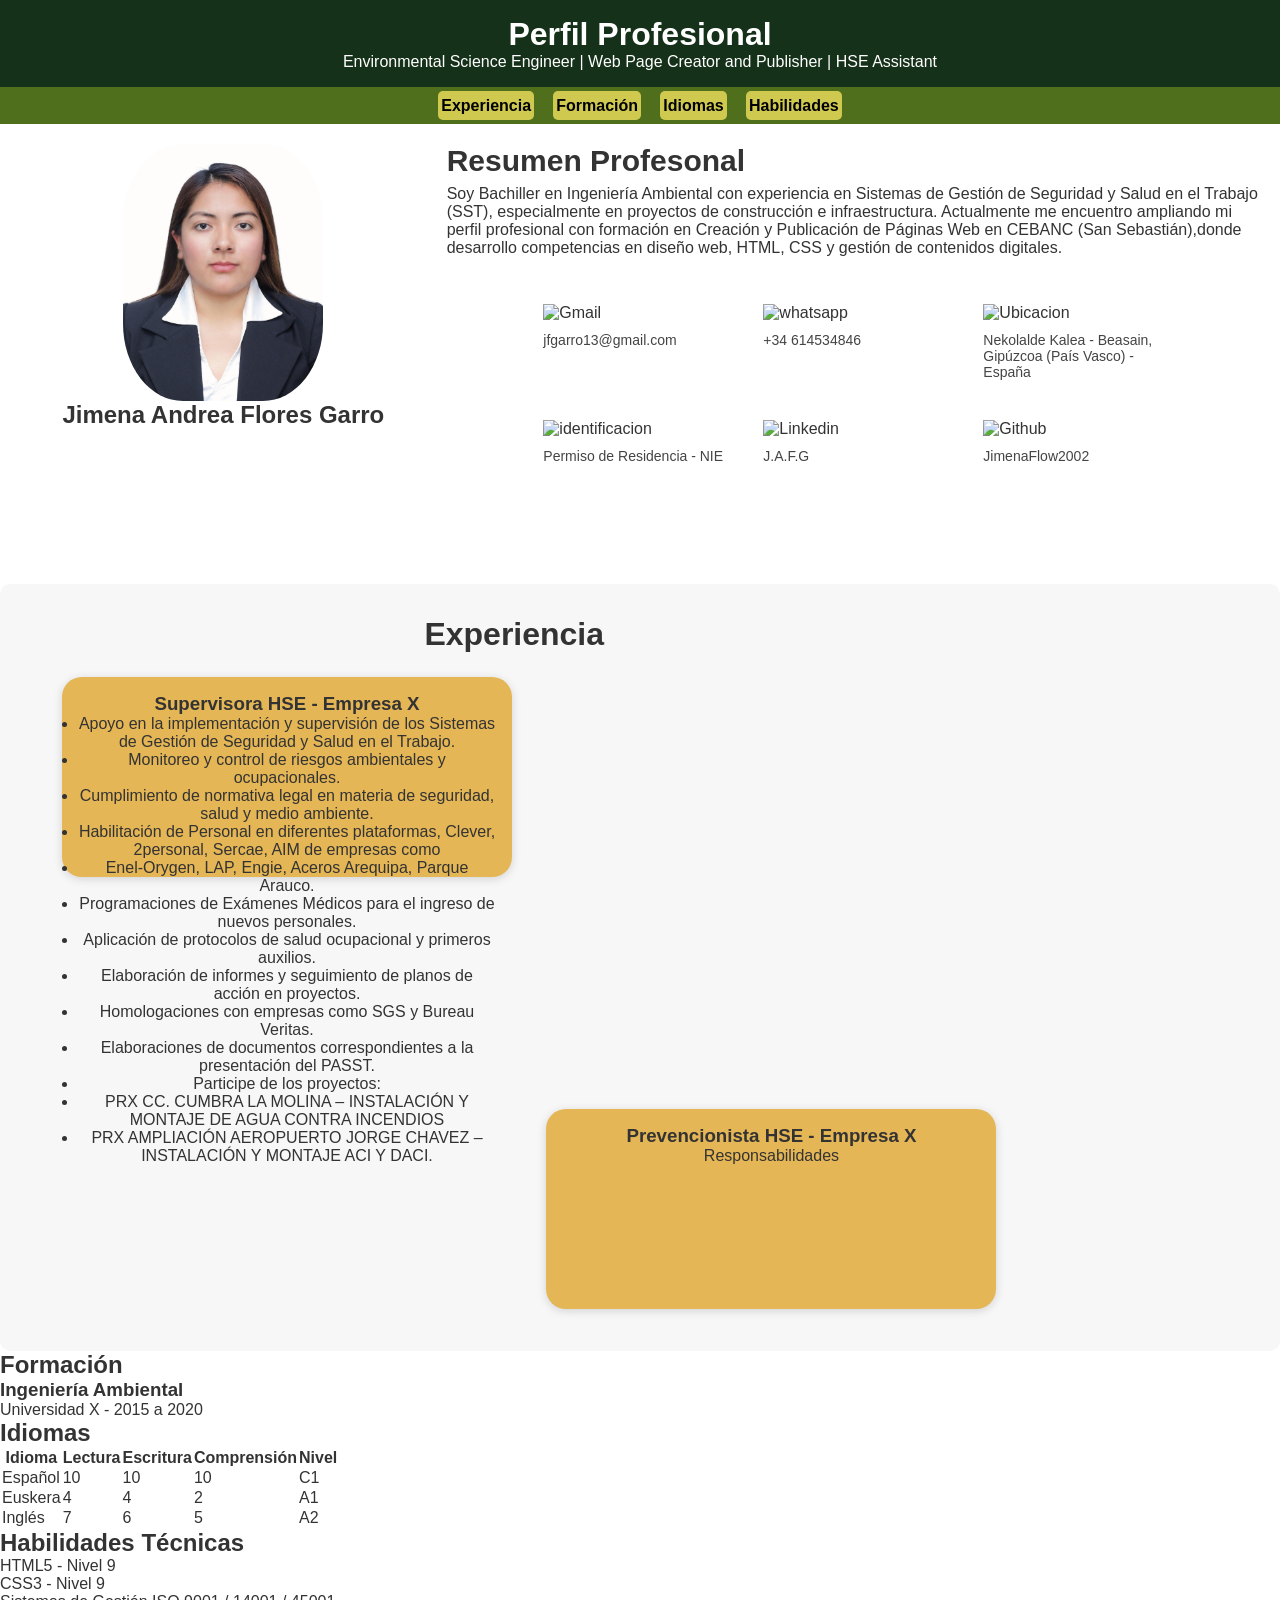
==== INDEX.HTML @ ffa1c063 "añadi mi CV en HTML" ====
<!DOCTYPE html>
<html lang="es">
<head>
    <meta charset="UTF-8">
    <meta name="viewport" content="width=device-width, initial-scale=1.0">
    <link rel="stylesheet" href="cv.css">
    <title> Jimena Flores|CV </title>
</head>
<body>
    <body>
        <header>
          <h1>Perfil Profesional</h1>
          <p>Environmental Science Engineer | Web Page Creator and Publisher | HSE Assistant</p>
        </header>
      
        <nav>
          <ul class="menu">
            <li><a href="#experiencia">Experiencia</a></li>
            <li><a href="#formacion">Formación</a></li>
            <li><a href="#idiomas">Idiomas</a></li>
            <li><a href="#habilidades">Habilidades</a></li>
          </ul>
        </nav>
      
        <main class="grid-container">
          <aside class="foto-perfil">
            <img src="fperfil.jpg" alt="Foto de Jimena Flores">
            <h1>Jimena Andrea Flores Garro</h1>
          </aside>
        
          <section id="Inicio">
          <div class="item3">
            <h2>Resumen Profesonal</h2>
            <p>Soy Bachiller en Ingeniería Ambiental con experiencia en Sistemas de
                Gestión de Seguridad y Salud en el Trabajo (SST), especialmente en
                proyectos de construcción e infraestructura. Actualmente me
                encuentro ampliando mi perfil profesional con formación en Creación y
                Publicación de Páginas Web en CEBANC (San Sebastián),donde
                desarrollo competencias en diseño web, HTML, CSS y gestión de
                contenidos digitales.</p>
          </div>
          <div class="icon-row">
            <div class="paso">
              <img src="svg/gmail.svg" alt="Gmail">
              <p>jfgarro13@gmail.com</p>
            </div>
            <div class="paso">
              <img src="svg/whatsapp (1).svg" alt="whatsapp">
              <p>+34 614534846</p>
            </div>
            <div class="paso">
                <img src="svg/Ubicacion.svg" alt="Ubicacion">
                <p> Nekolalde Kalea - Beasain, Gipúzcoa (País Vasco) - España</p>
            </div>
            <div class="paso">
                <img src="svg/identificacion.svg" alt="identificacion">
                <p>Permiso de Residencia - NIE</p>
            </div>
            <div class="paso">
              <img src="svg/Linkedin.svg" alt="Linkedin">
              <p class="iconotext">J.A.F.G</p>
            </div>
            <div class="paso">
              <img src="svg/github.svg" alt="Github">
              <p>JimenaFlow2002</p>
            </div>
          </div>
          </section>
        </main>
        <main class="experiencia">
            <section>
                <h2 class="titulo-seccion">Experiencia</h2>
                <div class="contenedor-articulos">
                    <div class="articulo">
                    <h3>Supervisora HSE - Empresa X</h3>
                    <ul>
                        <li> Apoyo en la implementación y supervisión de los Sistemas de Gestión de Seguridad y Salud en el Trabajo.</li>
                        <li> Monitoreo y control de riesgos ambientales y ocupacionales.
                        <li>Cumplimiento de normativa legal en materia de seguridad, salud y medio ambiente.
                        <li>Habilitación de Personal en diferentes plataformas, Clever, 2personal, Sercae, AIM de empresas como
                        <li>Enel-Orygen, LAP, Engie, Aceros Arequipa, Parque Arauco.
                        <li> Programaciones de Exámenes Médicos para el ingreso de nuevos personales.
                        <li>Aplicación de protocolos de salud ocupacional y primeros auxilios.
                        <li>Elaboración de informes y seguimiento de planos de acción en proyectos.
                        <li>Homologaciones con empresas como SGS y Bureau Veritas.
                        <li>Elaboraciones de documentos correspondientes a la presentación del PASST.
                        <li>Participe de los proyectos:
                        <li>PRX CC. CUMBRA LA MOLINA – INSTALACIÓN Y MONTAJE DE AGUA CONTRA INCENDIOS
                        <li>PRX AMPLIACIÓN AEROPUERTO JORGE CHAVEZ – INSTALACIÓN Y MONTAJE ACI Y DACI. </p>
                    </div>
                </div> 
                <div class="contenedor-articulos">
                    <div class="articulo">
                    <h3>Prevencionista HSE - Empresa X</h3>
                    <p>Responsabilidades</p>
                    </div>
                </div> 
            </section>
            
        </main>
          
      
          <section id="formacion">
            <h2 class="item3">Formación</h2>
            <article>
              <h3>Ingeniería Ambiental</h3>
              <p>Universidad X - 2015 a 2020</p>
            </article>
          </section>
      
          <section id="idiomas">
            <h2>Idiomas</h2>
            <table>
              <tr><th>Idioma</th><th>Lectura</th><th>Escritura</th><th>Comprensión</th><th>Nivel</th></tr>
              <tr><td>Español</td><td>10</td><td>10</td><td>10</td><td>C1</td></tr>
              <tr><td>Euskera</td><td>4</td><td>4</td><td>2</td><td>A1</td></tr>
              <tr><td>Inglés</td><td>7</td><td>6</td><td>5</td><td>A2</td></tr>
            </table>
          </section>
      
          <section id="habilidades">
            <h2>Habilidades Técnicas</h2>
            <ul class="habilidades-lista">
              <li>HTML5 - Nivel 9</li>
              <li>CSS3 - Nivel 9</li>
              <li>Sistemas de Gestión ISO 9001 / 14001 / 45001</li>
            </ul>
          </section>
        </main>
      
        <footer>
          <p>&copy; 2025 Jimena Flores</p>
        </footer>
      </body>
      
    
</body>
</html>
---- cv.css ----
* {
    box-sizing: border-box;
    margin: 0;
    padding: 0;
  }
  
  body {
    font-family: "Segoe UI", sans-serif;
    background: #ffffff;
    color: #333;
  }
  h1 {
    text-align: center;
  }
  .iconotext{
    text-align: left;
  }
  header {
    background-color: #153119;
    color: white;
    text-align: center;
    padding: 1rem;
  }
  
  .menu {
    display: flex;
    flex-wrap: wrap;
    justify-content: center;
    background-color: #4f6f1d;
    list-style: none;
  }
  
  .menu li {
    margin: 0.6rem;
  }
  
  .menu a {
    text-decoration: none;
    color: black;
    background-color: #d0c950;
    border-radius: 5px;
    padding: 6px 3px;
    font-weight: bold;
  }
  .foto-perfil img {
    max-width: 200px;
    border-radius: 30%;
    display: block;
    margin: auto;
  }
  .grid-container {
    display: grid;
    grid-template-columns: 1fr;
    gap: 20px;
    padding: 20px;
  }
  .item3 {
    grid-area: main;
  }
  
  .item3 > h2 {
    font-size: 30px;
    margin-bottom: 7px;
  }
  
  .item3 > p {
    margin-bottom: 7px;
  }
  @media only screen and (max-width: 600px) {
    .item3 {grid-area: 3 / span 6;}
  }
  
  @media only screen and (min-width: 600px) {
    .item3 {grid-area: 2 / span 4;}
  }
  @media only screen and (min-width: 768px) {
    .item3 {grid-area: 2 / span 4;}
  }
.icon-row {
    display: flex;
    justify-content: center;
    gap: 20px;
    padding: 30px 0;
    flex-wrap: wrap;
}
.icon-row img {
    width: 40px;
    height: 40px;
}  
.pasos-resumen {
  display: grid;
  justify-content: space-around;
  text-align: center;
  padding: 30px 10px;
  flex-wrap: wrap;
  gap: 20px;
}
.paso {
  flex: 1 1 200px;
  max-width: 200px;
  padding: 10px;
}
.paso img {
  width: 60px;
  margin-bottom: 10px;
}
.paso p {
  font-size: 14px;
  color: #444;
}
  @media (min-width: 768px) {
    .grid-container {
      grid-template-columns: 1fr 2fr;
      grid-template-areas: 
        "foto-perfil inicio"
        "experiencia experiencia"
        "formacion formacion"
        "idiomas habilidades";
    }
    #experiencia {
      grid-area: experiencia;
    }
  
    #formacion {
      grid-area: formacion;
    }
  
    #idiomas {
      grid-area: idiomas;
    }
  
    #habilidades {
      grid-area: habilidades;
    }
  
  }
  .experiencia {
    display: flex;
    padding: 2rem;
    background-color: #f7f7f7;
    margin: 0rem auto;
    max-width: 1500px;
    border-radius: 10px;
  }
  .titulo-seccion {
    text-align: center;
    font-size: 2rem;
    margin-bottom: 1.5rem;
  }
  
  .contenedor-articulos {
    display: inline-block;
    justify-content: space-around;
    flex-wrap: wrap;
    gap: 2rem;
  }
  
  .articulo {
    background: #e5b655;
    display: inline-block;
    padding: 1rem;
    border-radius: 20px;
    text-align: center;
    width: 450px;
    height: 200px;
    margin-bottom: 10px;
    margin-left: 30px;
    box-shadow: 0 2px 10px rgba(0, 0, 0, 0.15);
  }
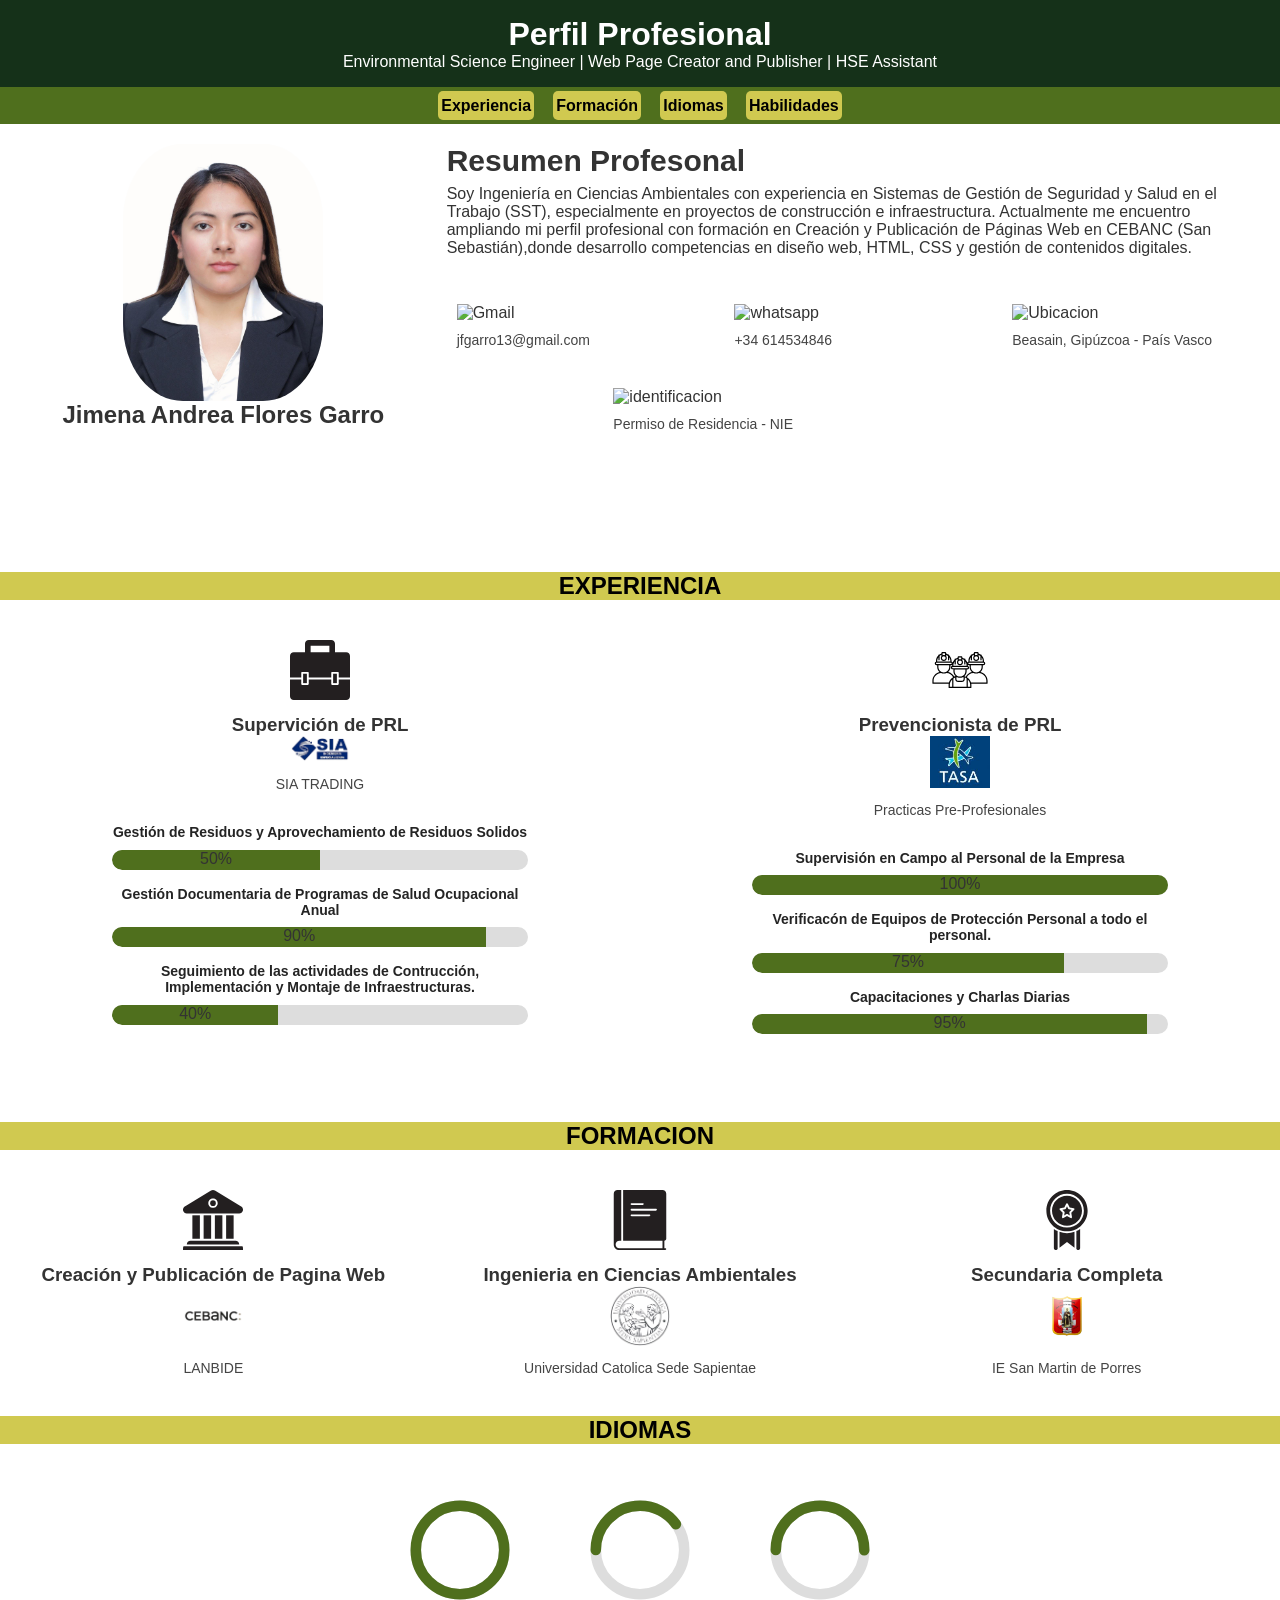
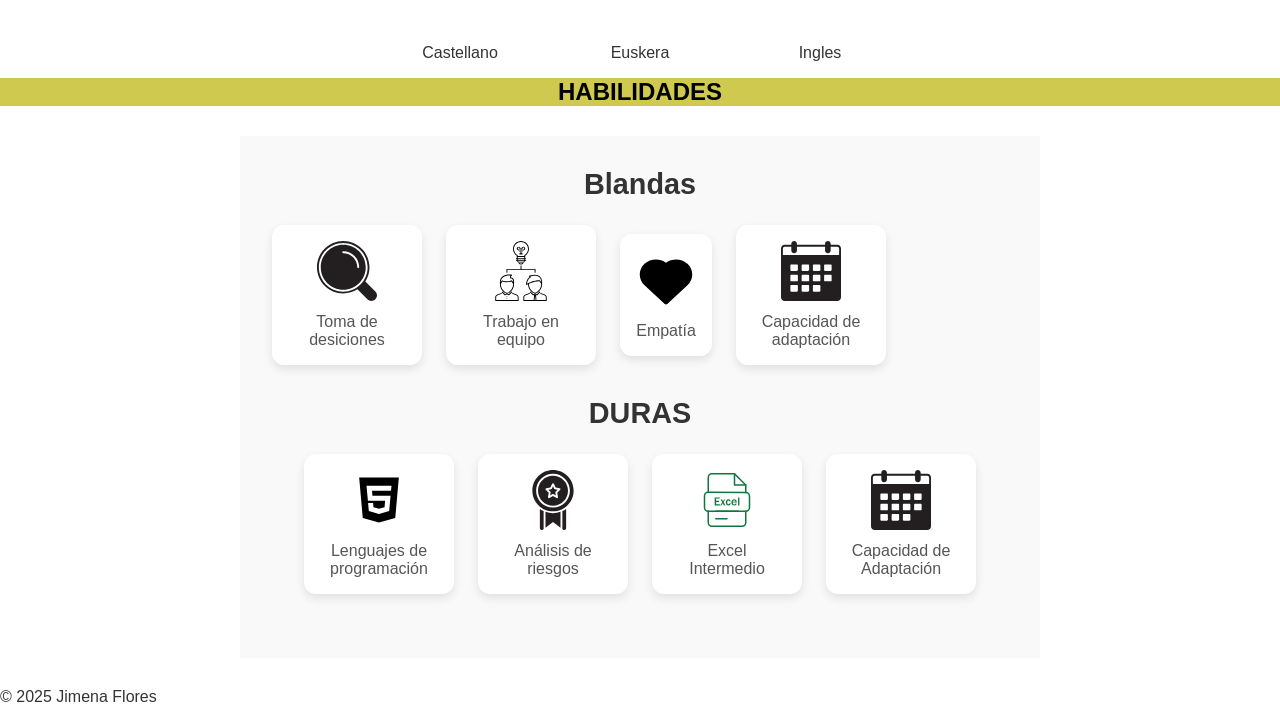
==== commit 1e33b187: "Añadi los iconos, graficos, porcentajes,section de cada media, queda pendiente terminar" ====
--- a/INDEX.HTML
+++ b/INDEX.HTML
@@ -31,7 +31,7 @@
           <section id="Inicio">
           <div class="item3">
             <h2>Resumen Profesonal</h2>
-            <p>Soy Bachiller en Ingeniería Ambiental con experiencia en Sistemas de
+            <p>Soy Ingeniería en Ciencias Ambientales con experiencia en Sistemas de
                 Gestión de Seguridad y Salud en el Trabajo (SST), especialmente en
                 proyectos de construcción e infraestructura. Actualmente me
                 encuentro ampliando mi perfil profesional con formación en Creación y
@@ -50,85 +50,197 @@
             </div>
             <div class="paso">
                 <img src="svg/Ubicacion.svg" alt="Ubicacion">
-                <p> Nekolalde Kalea - Beasain, Gipúzcoa (País Vasco) - España</p>
+                <p>Beasain, Gipúzcoa - País Vasco</p>
             </div>
             <div class="paso">
                 <img src="svg/identificacion.svg" alt="identificacion">
                 <p>Permiso de Residencia - NIE</p>
             </div>
-            <div class="paso">
-              <img src="svg/Linkedin.svg" alt="Linkedin">
-              <p class="iconotext">J.A.F.G</p>
-            </div>
-            <div class="paso">
-              <img src="svg/github.svg" alt="Github">
-              <p>JimenaFlow2002</p>
-            </div>
           </div>
           </section>
         </main>
-        <main class="experiencia">
-            <section>
-                <h2 class="titulo-seccion">Experiencia</h2>
-                <div class="contenedor-articulos">
-                    <div class="articulo">
-                    <h3>Supervisora HSE - Empresa X</h3>
-                    <ul>
-                        <li> Apoyo en la implementación y supervisión de los Sistemas de Gestión de Seguridad y Salud en el Trabajo.</li>
-                        <li> Monitoreo y control de riesgos ambientales y ocupacionales.
-                        <li>Cumplimiento de normativa legal en materia de seguridad, salud y medio ambiente.
-                        <li>Habilitación de Personal en diferentes plataformas, Clever, 2personal, Sercae, AIM de empresas como
-                        <li>Enel-Orygen, LAP, Engie, Aceros Arequipa, Parque Arauco.
-                        <li> Programaciones de Exámenes Médicos para el ingreso de nuevos personales.
-                        <li>Aplicación de protocolos de salud ocupacional y primeros auxilios.
-                        <li>Elaboración de informes y seguimiento de planos de acción en proyectos.
-                        <li>Homologaciones con empresas como SGS y Bureau Veritas.
-                        <li>Elaboraciones de documentos correspondientes a la presentación del PASST.
-                        <li>Participe de los proyectos:
-                        <li>PRX CC. CUMBRA LA MOLINA – INSTALACIÓN Y MONTAJE DE AGUA CONTRA INCENDIOS
-                        <li>PRX AMPLIACIÓN AEROPUERTO JORGE CHAVEZ – INSTALACIÓN Y MONTAJE ACI Y DACI. </p>
-                    </div>
-                </div> 
-                <div class="contenedor-articulos">
-                    <div class="articulo">
-                    <h3>Prevencionista HSE - Empresa X</h3>
-                    <p>Responsabilidades</p>
-                    </div>
-                </div> 
+        <main>
+          <h2 class="colbarra">EXPERIENCIA</h2>
+          <section id="experiencia">
+            <div class="pasos-resumen">
+              <div class="paso">
+                <img src="SVG/MaletindeTrabajo.svg" alt="Trabajo">
+                <h3>Supervición de PRL</h3>
+                <img src="IMG/SIA.png" alt="LOGO DE EMPRESA SIA TRADING S.A.C">
+                <p>SIA TRADING</p>
+                    <div class="skills-section">
+                      <div class="skill">
+                        <p>Gestión de Residuos y Aprovechamiento de Residuos Solidos</p>
+                        <div class="skill-bar">
+                        <div class="skill-fill" style="width: 50%;">50%</div>
+                        </div>
+                      </div>
+                      <div class="skill">
+                        <p>Gestión Documentaria de Programas de Salud Ocupacional Anual</p>
+                        <div class="skill-bar">
+                          <div class="skill-fill" style="width: 90%;">90%</div>
+                        </div>
+                      </div>
+                      <div class="skill">
+                        <p>Seguimiento de las actividades de Contrucción, Implementación y Montaje de Infraestructuras.</p>
+                        <div class="skill-bar">
+                          <div class="skill-fill" style="width: 40%;">40%</div>
+                        </div>
+                      </div>
+                    </div>
+              </div>
+              <div class="paso">
+                <img src="SVG/teamwork-work-svgrepo-com.svg" alt="Estudios Universitarios">
+                <h3>Prevencionista de PRL</h3>
+                <img src="IMG/tasa.JPG" alt="Tecnoclogia de Alimentos S.A.">
+                <p>Practicas Pre-Profesionales</p>
+                <div class="skills-section">
+                  <div class="skill">
+                    <p>Supervisión en Campo al Personal de la Empresa</p>
+                    <div class="skill-bar">
+                    <div class="skill-fill" style="width: 100%;">100%</div>
+                    </div>
+                  </div>
+                  <div class="skill">
+                    <p>Verificacón de Equipos de Protección Personal a todo el personal.</p>
+                    <div class="skill-bar">
+                      <div class="skill-fill" style="width: 75%;"> 75%</div>
+                    </div>
+                  </div>
+                  <div class="skill">
+                    <p>Capacitaciones y Charlas Diarias</p>
+                    <div class="skill-bar">
+                      <div class="skill-fill" style="width: 95%;"> 95%</div>
+                    </div>
+                  </div>
+                </div>
+              </div>
+            </div>
+          </section>
+        </main>
+        <main>
+          <h2 class="colbarra">FORMACION</h2>
+          <section id="formacion">
+            <div class="pasos-resumen">
+              <div class="paso">
+                <img src="SVG/Instituciones.svg" alt="Institucion">
+                <h3>Creación y Publicación de Pagina Web</h3>
+                <img class="tamaño" src="IMG/CEBANC.png" alt="CEBANC">
+                <p>LANBIDE</p>
+              </div>
+              <div class="paso">
+                <img src="SVG/Estudios.svg" alt="Estudios Universitarios">
+                <h3>Ingenieria en Ciencias Ambientales</h3>
+                <img src="IMG/logoucss.png" alt="Logo de Universidad Catolica Sede Sapientae" title="Logo de Universidad Catolica Sede Sapientae">
+                <p>Universidad Catolica Sede Sapientae</p>
+              </div>
+              <div class="paso">
+                <img src="SVG/medalla.svg" alt="MEDALLA">
+                <h3>Secundaria Completa</h3>
+                <img src="IMG/SAN MARTINCOLE.png" alt="IE SAN MARTIN DE PORRES">
+                <p>IE San Martin de Porres</p>
+              </div>
+            </div>
+          </section>
+        </main>
+        <main>
+          <h2 class="colbarra">IDIOMAS</h2>
+          <section id="idiomas">
+            <!-- Gráfico circular-->
+            <section class="circle-stats">
+             <div class="circle">
+              <svg viewBox="0 0 36 36">
+              <path class="bg" d="M18 2.0845
+               a 15.9155 15.9155 0 0 1 0 31.831
+               a 15.9155 15.9155 0 0 1 0 -31.831" />
+              <path class="progress" d="M18 2.0845
+               a 15.9155 15.9155 0 0 1 0 31.831
+               a 15.9155 15.9155 0 0 1 0 -31.831" 
+               stroke-dasharray="100, 100" />
+              <text x="18" y="20.35" class="percentage">100%</text>
+              </svg>
+              <p>Castellano</p>
+             </div>
+             <div class="circle">
+              <svg viewBox="0 0 36 36">
+              <path class="bg" d="M18 2.0845
+               a 15.9155 15.9155 0 0 1 0 31.831
+               a 15.9155 15.9155 0 0 1 0 -31.831" />
+              <path class="progress" d="M18 2.0845
+               a 15.9155 15.9155 0 0 1 0 31.831
+               a 15.9155 15.9155 0 0 1 0 -31.831" 
+               stroke-dasharray="40, 100" />
+              <text x="18" y="20.35" class="percentage">20%</text>
+              </svg>
+              <p>Euskera</p>
+             </div>
+             <div class="circle">
+              <svg viewBox="0 0 36 36">
+              <path class="bg" d="M18 2.0845
+               a 15.9155 15.9155 0 0 1 0 31.831
+               a 15.9155 15.9155 0 0 1 0 -31.831" />
+              <path class="progress" d="M18 2.0845
+               a 15.9155 15.9155 0 0 1 0 31.831
+               a 15.9155 15.9155 0 0 1 0 -31.831" 
+               stroke-dasharray="50, 100" />
+              <text x="18" y="20.35" class="percentage">40%</text>
+              </svg>
+              <p>Ingles</p>
+             </div>
             </section>
-            
-        </main>
-          
-      
-          <section id="formacion">
-            <h2 class="item3">Formación</h2>
-            <article>
-              <h3>Ingeniería Ambiental</h3>
-              <p>Universidad X - 2015 a 2020</p>
-            </article>
-          </section>
-      
-          <section id="idiomas">
-            <h2>Idiomas</h2>
-            <table>
-              <tr><th>Idioma</th><th>Lectura</th><th>Escritura</th><th>Comprensión</th><th>Nivel</th></tr>
-              <tr><td>Español</td><td>10</td><td>10</td><td>10</td><td>C1</td></tr>
-              <tr><td>Euskera</td><td>4</td><td>4</td><td>2</td><td>A1</td></tr>
-              <tr><td>Inglés</td><td>7</td><td>6</td><td>5</td><td>A2</td></tr>
-            </table>
-          </section>
-      
-          <section id="habilidades">
-            <h2>Habilidades Técnicas</h2>
-            <ul class="habilidades-lista">
-              <li>HTML5 - Nivel 9</li>
-              <li>CSS3 - Nivel 9</li>
-              <li>Sistemas de Gestión ISO 9001 / 14001 / 45001</li>
-            </ul>
-          </section>
-        </main>
-      
-        <footer>
+          </section>
+        </main>
+        <main>
+          <h2 class="colbarra">HABILIDADES</h2>
+          <section id="Habilidades">
+            <div class="pasos-resumen">
+              <div class="icon-section">
+                <h2>Blandas</h2>
+                <div class="icon-flex">
+                <div class="icon-item">
+                  <img src="SVG/lupa.svg" alt="Calidad" />
+                  <p>Toma de desiciones</p>
+                </div>
+                <div class="icon-item">
+                  <img src="SVG/trabajo en equipo.svg" alt="Envío rápido" />
+                  <p>Trabajo en equipo</p>
+                </div>
+                <div class="icon-item">
+                  <img src="SVG/corazon.svg" alt="Soporte" />
+                  <p>Empatía</p>
+                </div>
+                <div class="icon-item">
+                  <img src="SVG/Disponibilidad.svg" alt="Soporte" />
+                  <p>Capacidad de adaptación</p>
+                </div>
+              </div>
+              <div class="icon-section">
+                <h2>DURAS</h2>
+                <div class="icon-flex">
+                <div class="icon-item">
+                  <img src="SVG/html5.svg" alt="CSS" />
+                  <p>Lenguajes de programación</p>
+                </div>
+                <div class="icon-item">
+                  <img src="SVG/medalla.svg" alt="icono de riesgo" />
+                  <p>Análisis de riesgos</p>
+                </div>
+                <div class="icon-item">
+                  <img src="SVG/excel.svg" alt="excel"/>
+                  <p>Excel Intermedio</p>
+                </div>
+                <div class="icon-item">
+                  <img src="SVG/Disponibilidad.svg" alt="Soporte" />
+                  <p>Capacidad de Adaptación</p>
+                </div>
+              </div>
+            </div>
+          </section>
+        </main> 
+    
+
+        <footer></footer>
+           
           <p>&copy; 2025 Jimena Flores</p>
         </footer>
       </body>
--- a/cv.css
+++ b/cv.css
@@ -88,7 +88,7 @@
     height: 40px;
 }  
 .pasos-resumen {
-  display: grid;
+  display: flex;
   justify-content: space-around;
   text-align: center;
   padding: 30px 10px;
@@ -97,7 +97,7 @@
 }
 .paso {
   flex: 1 1 200px;
-  max-width: 200px;
+  max-width: 500px;
   padding: 10px;
 }
 .paso img {
@@ -108,14 +108,98 @@
   font-size: 14px;
   color: #444;
 }
+.colbarra {
+  color: #000000;
+  display: flex;
+  flex-wrap: wrap;
+  justify-content: center;
+  background-color: #d0c950;
+  list-style: none;
+
+}
+/* Estilo para la sección de habilidades */
+.skills-section {
+  max-width: 1000px;
+  margin: auto;
+  padding: 02rem;
+}
+
+.skills-section h2 {
+  text-align: center;
+  margin-bottom: 1rem;
+  color: #ffffff;
+}
+
+.skill {
+  margin-bottom: 1.0rem;
+}
+
+.skill p {
+  margin: 0 0 0.6rem 0;
+  font-weight: bold;
+  color: #242424;
+}
+
+.skill-bar {
+  background-color: #ddd;
+  height: 20px;
+  border-radius: 10px;
+  overflow: hidden;
+}
+
+.skill-fill {
+  height: 100%;
+  background-color: #4f6f1d;
+  border-radius: 8px 0 0 10px;
+}
+/* Gráfico circular */
+.circle-stats {
+  display: flex;
+  justify-content: center;
+  padding: 1rem;
+}
+.circle {
+  text-align: center;
+}
+
+.circle svg {
+  width: 100px;
+  height: 100px;
+  transform: rotate(-90deg);
+  margin: 40px;
+}
+
+.bg {
+  fill: none;
+  stroke: #ddd;
+  stroke-width: 3.8;
+}
+
+.progress {
+  fill: none;
+  stroke: #4f6f1d;
+  stroke-width: 3.8;
+  stroke-linecap: round;
+}
+
+.percentage {
+  fill: #4f6f1d;
+  font-size: 0.6em;
+  text-anchor: middle;
+  dominant-baseline: middle;
+  transform: rotate(90deg);
+}
+
+
   @media (min-width: 768px) {
     .grid-container {
       grid-template-columns: 1fr 2fr;
       grid-template-areas: 
-        "foto-perfil inicio"
+        "inicio inicio"
         "experiencia experiencia"
         "formacion formacion"
-        "idiomas habilidades";
+        "idiomas idiomas"
+        "habilidades habilidades";
     }
     #experiencia {
       grid-area: experiencia;
@@ -132,39 +216,52 @@
     #habilidades {
       grid-area: habilidades;
     }
-  
-  }
-  .experiencia {
-    display: flex;
-    padding: 2rem;
-    background-color: #f7f7f7;
-    margin: 0rem auto;
-    max-width: 1500px;
-    border-radius: 10px;
-  }
-  .titulo-seccion {
-    text-align: center;
-    font-size: 2rem;
-    margin-bottom: 1.5rem;
-  }
-  
-  .contenedor-articulos {
-    display: inline-block;
-    justify-content: space-around;
-    flex-wrap: wrap;
-    gap: 2rem;
-  }
-  
-  .articulo {
-    background: #e5b655;
-    display: inline-block;
-    padding: 1rem;
-    border-radius: 20px;
-    text-align: center;
-    width: 450px;
-    height: 200px;
-    margin-bottom: 10px;
-    margin-left: 30px;
-    box-shadow: 0 2px 10px rgba(0, 0, 0, 0.15);
-  }
-  +  }
+
+
+/* Estilos para la sección de iconos */
+.icon-section {
+  padding: 2rem;
+  text-align: center;
+  background-color: #f9f9f9;
+}
+
+.icon-section h2 {
+  font-size: 1.8rem;
+  margin-bottom: 1.5rem;
+  color: #333;
+}
+
+.icon-flex {
+  display: flex;
+  grid-template-columns: repeat(auto-fit, minmax(120px, 1fr));
+  gap: 1.5rem;
+  justify-items: center;
+  align-items: center;
+}
+
+.icon-item {
+  background: white;
+  border-radius: 12px;
+  padding: 1rem;
+  box-shadow: 0 4px 10px rgba(0,0,0,0.1);
+  max-width: 150px;
+  transition: transform 0.3s ease;
+}
+
+.icon-item:hover {
+  transform: translateY(-5px);
+}
+
+.icon-item img {
+  width: 60px;
+  height: 60px;
+  margin-bottom: 0.5rem;
+}
+
+.icon-item p {
+  font-size: 1rem;
+  color: #555;
+  margin: 0;
+}
+
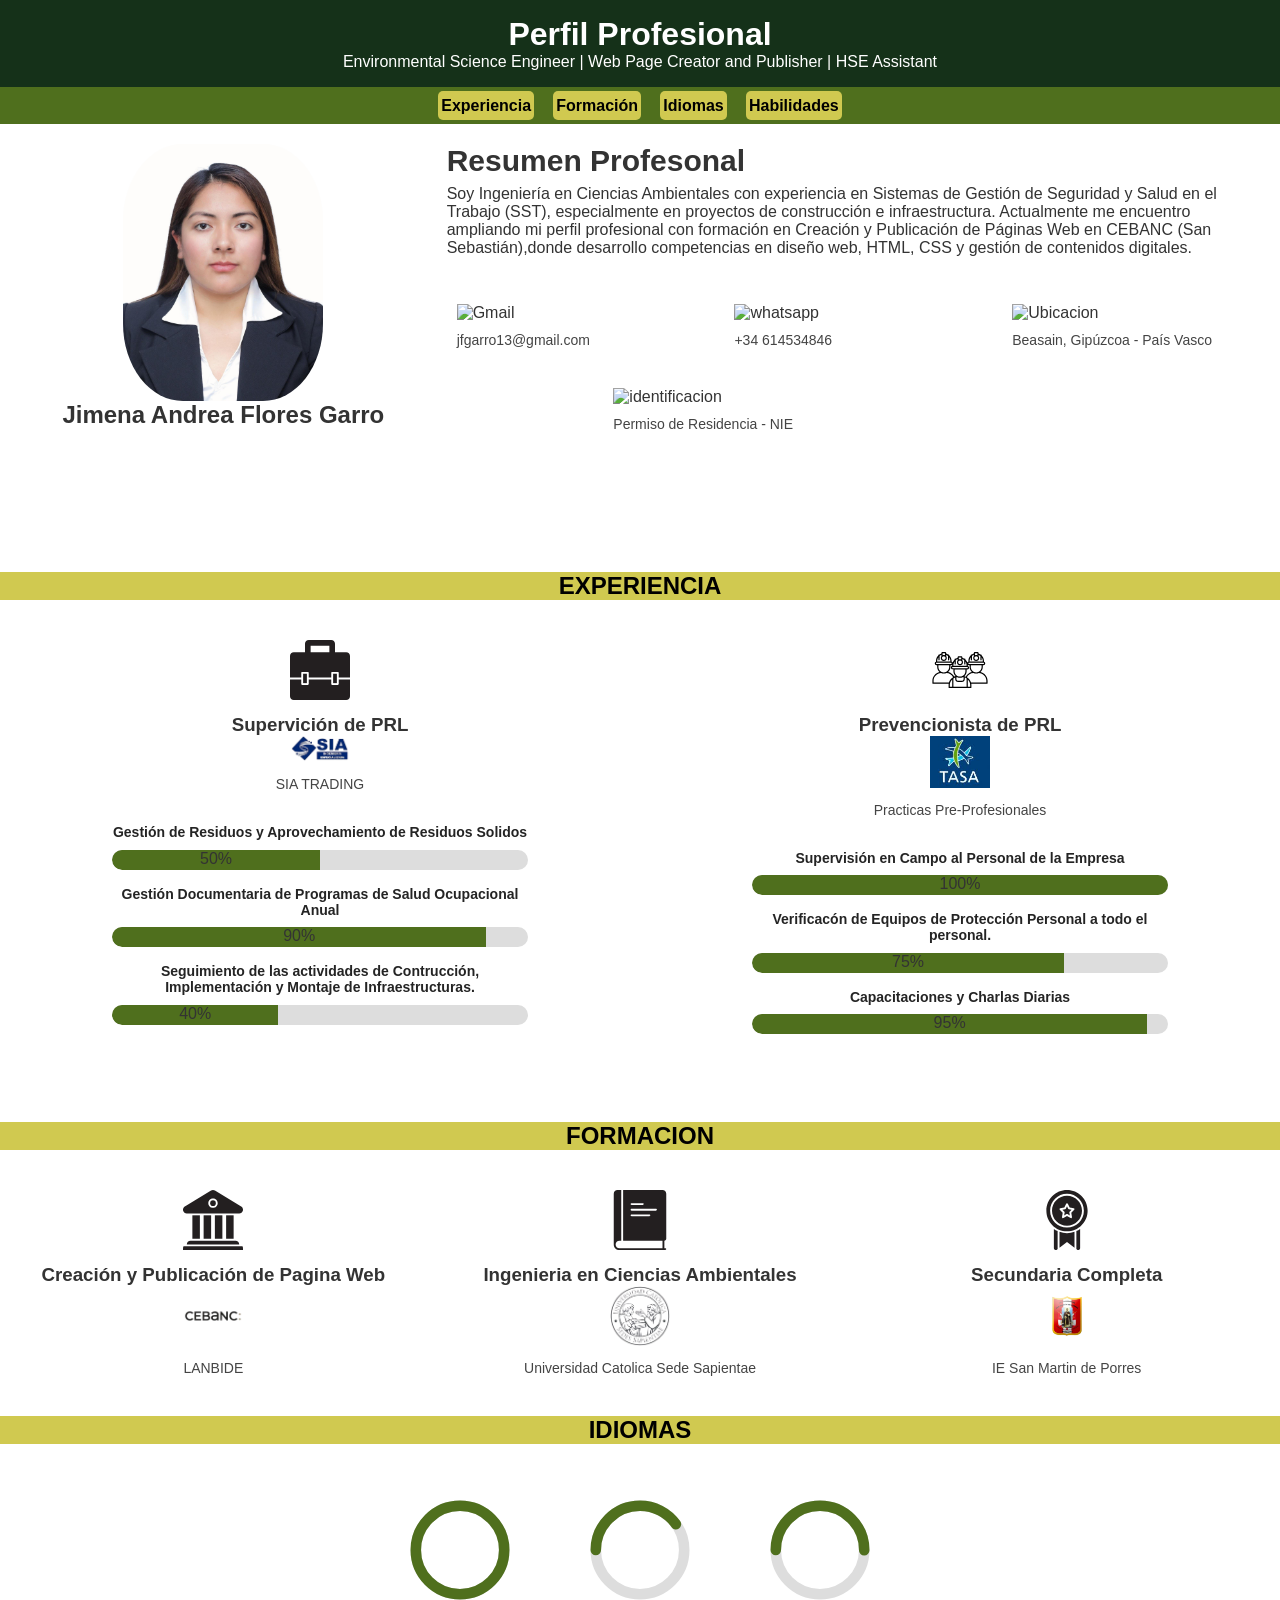
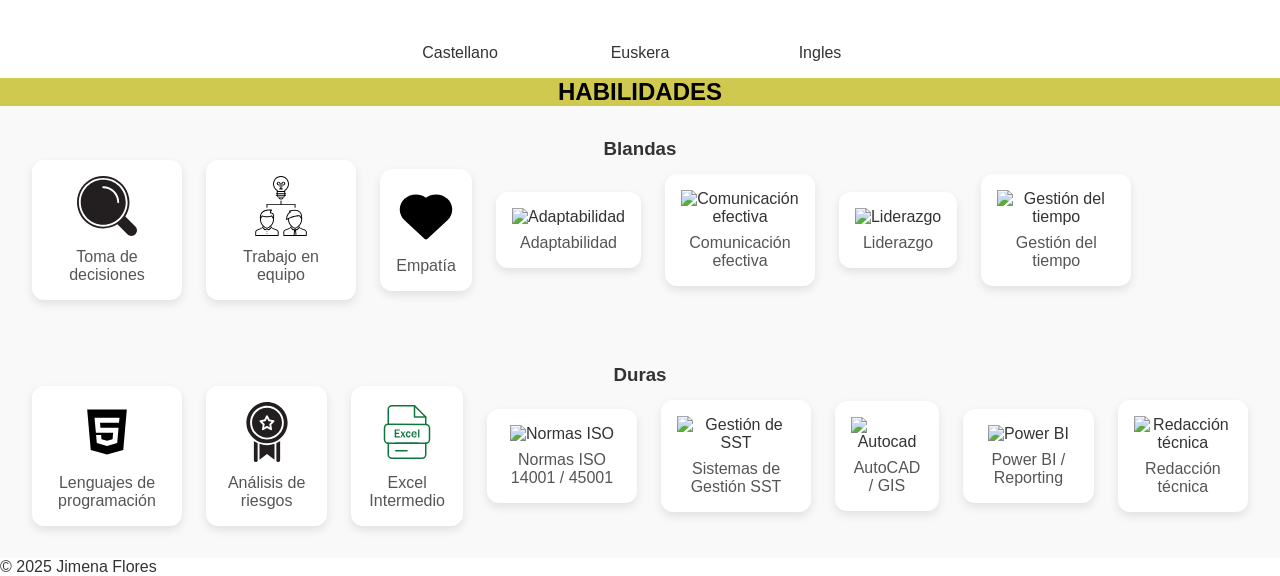
==== commit 9405bfac: "agrege los iconos de habilidades" ====
--- a/INDEX.HTML
+++ b/INDEX.HTML
@@ -193,50 +193,84 @@
         <main>
           <h2 class="colbarra">HABILIDADES</h2>
           <section id="Habilidades">
-            <div class="pasos-resumen">
-              <div class="icon-section">
-                <h2>Blandas</h2>
-                <div class="icon-flex">
-                <div class="icon-item">
-                  <img src="SVG/lupa.svg" alt="Calidad" />
-                  <p>Toma de desiciones</p>
-                </div>
-                <div class="icon-item">
-                  <img src="SVG/trabajo en equipo.svg" alt="Envío rápido" />
+        
+            <!-- Habilidades Blandas -->
+            <div class="icon-section">
+              <h3>Blandas</h3>
+              <div class="icon-flex">
+                <div class="icon-item">
+                  <img src="SVG/lupa.svg" alt="Toma de decisiones" />
+                  <p>Toma de decisiones</p>
+                </div>
+                <div class="icon-item">
+                  <img src="SVG/trabajo en equipo.svg" alt="Trabajo en equipo" />
                   <p>Trabajo en equipo</p>
                 </div>
                 <div class="icon-item">
-                  <img src="SVG/corazon.svg" alt="Soporte" />
+                  <img src="SVG/corazon.svg" alt="Empatía" />
                   <p>Empatía</p>
                 </div>
                 <div class="icon-item">
-                  <img src="SVG/Disponibilidad.svg" alt="Soporte" />
-                  <p>Capacidad de adaptación</p>
-                </div>
-              </div>
-              <div class="icon-section">
-                <h2>DURAS</h2>
-                <div class="icon-flex">
-                <div class="icon-item">
-                  <img src="SVG/html5.svg" alt="CSS" />
+                  <img src="SVG/adaptabilidad.svg" alt="Adaptabilidad" />
+                  <p>Adaptabilidad</p>
+                </div>
+                <div class="icon-item">
+                  <img src="SVG/comunicacion.svg" alt="Comunicación efectiva" />
+                  <p>Comunicación efectiva</p>
+                </div>
+                <div class="icon-item">
+                  <img src="SVG/liderazgo.svg" alt="Liderazgo" />
+                  <p>Liderazgo</p>
+                </div>
+                <div class="icon-item">
+                  <img src="SVG/gestion-tiempo.svg" alt="Gestión del tiempo" />
+                  <p>Gestión del tiempo</p>
+                </div>
+              </div>
+            </div>
+        
+            <!-- Habilidades Duras -->
+            <div class="icon-section">
+              <h3>Duras</h3>
+              <div class="icon-flex">
+                <div class="icon-item">
+                  <img src="SVG/html5.svg" alt="Lenguajes de programación" />
                   <p>Lenguajes de programación</p>
                 </div>
                 <div class="icon-item">
-                  <img src="SVG/medalla.svg" alt="icono de riesgo" />
+                  <img src="SVG/medalla.svg" alt="Análisis de riesgos" />
                   <p>Análisis de riesgos</p>
                 </div>
                 <div class="icon-item">
-                  <img src="SVG/excel.svg" alt="excel"/>
+                  <img src="SVG/excel.svg" alt="Excel Intermedio" />
                   <p>Excel Intermedio</p>
                 </div>
                 <div class="icon-item">
-                  <img src="SVG/Disponibilidad.svg" alt="Soporte" />
-                  <p>Capacidad de Adaptación</p>
-                </div>
-              </div>
-            </div>
-          </section>
-        </main> 
+                  <img src="SVG/iso.svg" alt="Normas ISO" />
+                  <p>Normas ISO 14001 / 45001</p>
+                </div>
+                <div class="icon-item">
+                  <img src="SVG/sst.svg" alt="Gestión de SST" />
+                  <p>Sistemas de Gestión SST</p>
+                </div>
+                <div class="icon-item">
+                  <img src="SVG/autocad.svg" alt="Autocad" />
+                  <p>AutoCAD / GIS</p>
+                </div>
+                <div class="icon-item">
+                  <img src="SVG/graficos.svg" alt="Power BI" />
+                  <p>Power BI / Reporting</p>
+                </div>
+                <div class="icon-item">
+                  <img src="SVG/documento.svg" alt="Redacción técnica" />
+                  <p>Redacción técnica</p>
+                </div>
+              </div>
+            </div>
+        
+          </section>
+        </main>
+        
     
 
         <footer></footer>
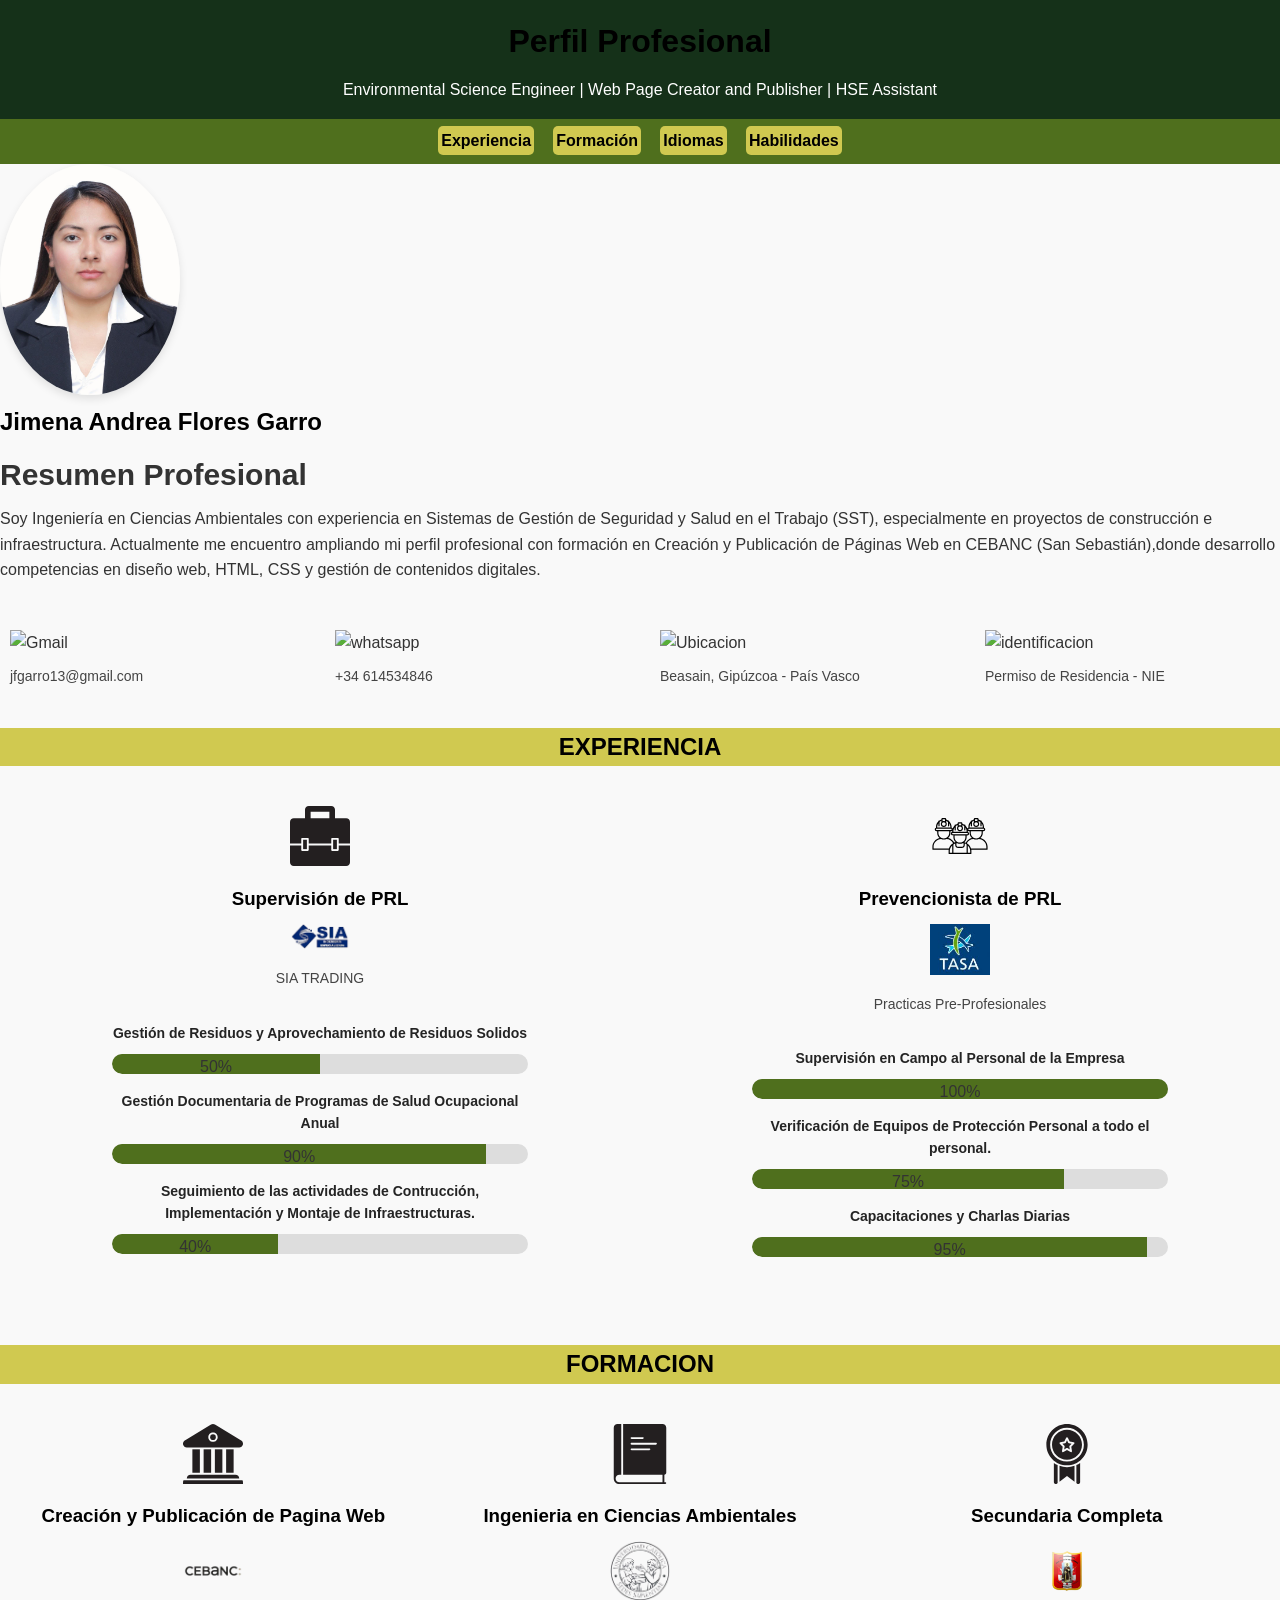
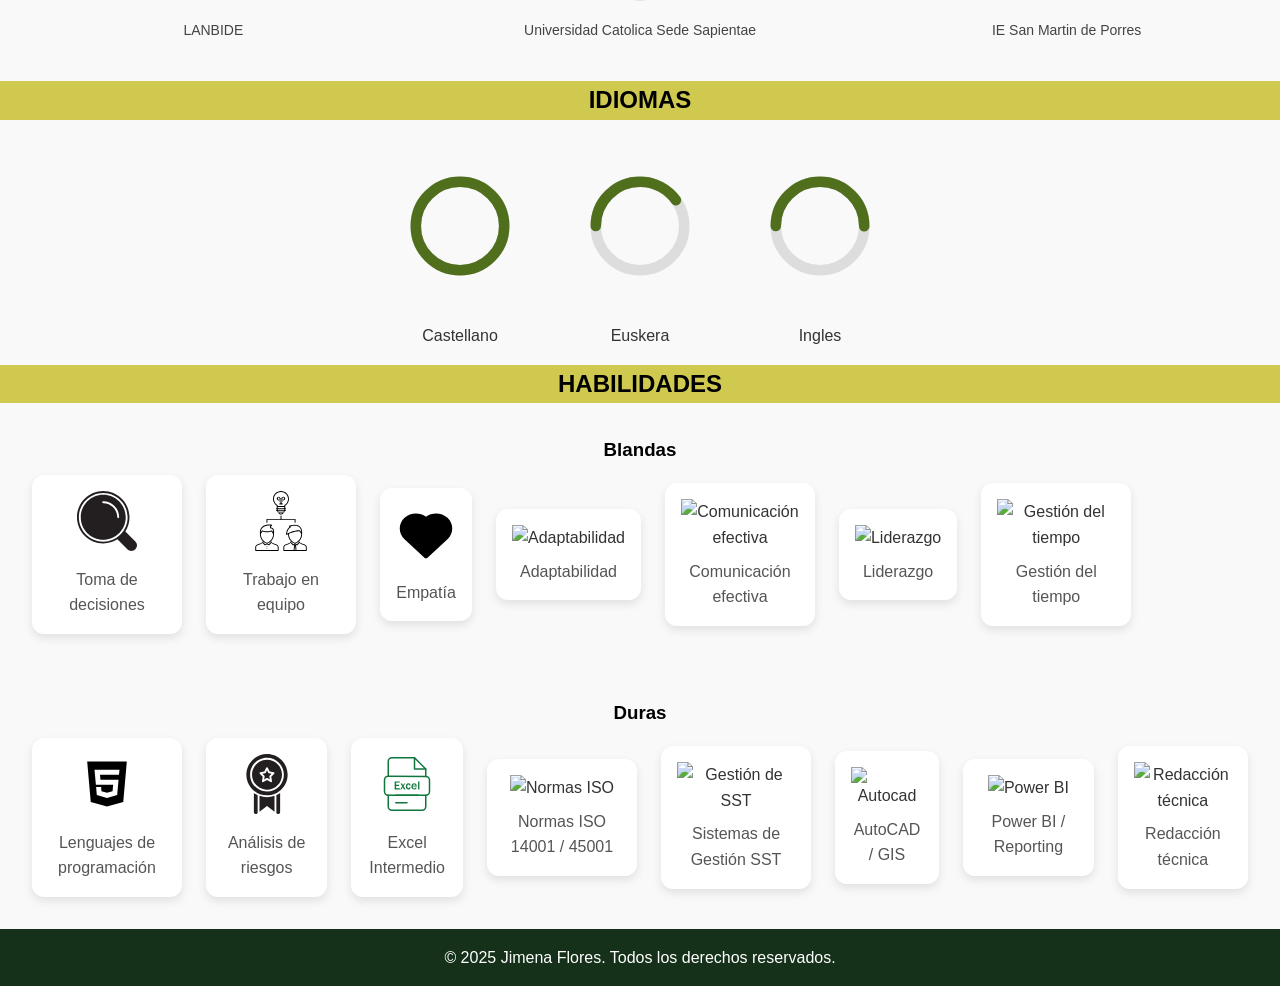
==== commit 5cfd0f0b: "Añadi responsive" ====
--- a/INDEX.HTML
+++ b/INDEX.HTML
@@ -4,14 +4,14 @@
     <meta charset="UTF-8">
     <meta name="viewport" content="width=device-width, initial-scale=1.0">
     <link rel="stylesheet" href="cv.css">
+    
     <title> Jimena Flores|CV </title>
 </head>
 <body>
-    <body>
-        <header>
+      <header>
           <h1>Perfil Profesional</h1>
           <p>Environmental Science Engineer | Web Page Creator and Publisher | HSE Assistant</p>
-        </header>
+      </header>
       
         <nav>
           <ul class="menu">
@@ -30,7 +30,7 @@
         
           <section id="Inicio">
           <div class="item3">
-            <h2>Resumen Profesonal</h2>
+            <h2>Resumen Profesional</h2>
             <p>Soy Ingeniería en Ciencias Ambientales con experiencia en Sistemas de
                 Gestión de Seguridad y Salud en el Trabajo (SST), especialmente en
                 proyectos de construcción e infraestructura. Actualmente me
@@ -65,7 +65,7 @@
             <div class="pasos-resumen">
               <div class="paso">
                 <img src="SVG/MaletindeTrabajo.svg" alt="Trabajo">
-                <h3>Supervición de PRL</h3>
+                <h3>Supervisión de PRL</h3>
                 <img src="IMG/SIA.png" alt="LOGO DE EMPRESA SIA TRADING S.A.C">
                 <p>SIA TRADING</p>
                     <div class="skills-section">
@@ -102,7 +102,7 @@
                     </div>
                   </div>
                   <div class="skill">
-                    <p>Verificacón de Equipos de Protección Personal a todo el personal.</p>
+                    <p>Verificación de Equipos de Protección Personal a todo el personal.</p>
                     <div class="skill-bar">
                       <div class="skill-fill" style="width: 75%;"> 75%</div>
                     </div>
@@ -273,11 +273,10 @@
         
     
 
-        <footer></footer>
-           
-          <p>&copy; 2025 Jimena Flores</p>
-        </footer>
-      </body>
+    <footer>   
+      <p>&copy; 2025 Jimena Flores. Todos los derechos reservados.</p>
+    </footer>
+</body>
       
     
 </body>
--- a/cv.css
+++ b/cv.css
@@ -5,15 +5,26 @@
   }
   
   body {
-    font-family: "Segoe UI", sans-serif;
-    background: #ffffff;
+    font-family: 'Segoe UI', sans-serif;
+    line-height: 1.6;
+    background-color: #f9f9f9;
     color: #333;
   }
   h1 {
+    margin-bottom: 10px;
+    color: #000000;
+  }
+  h2,{
+    margin-bottom: 10px;
+    color: #131212;
+  }
+  h3 {
+    margin-bottom: 10px;
+    color: #000000
+  }
+  
+  .iconotext{
     text-align: center;
-  }
-  .iconotext{
-    text-align: left;
   }
   header {
     background-color: #153119;
@@ -21,7 +32,9 @@
     text-align: center;
     padding: 1rem;
   }
-  
+  .menu a:hover {
+    background-color: #b4ac3c;
+  }
   .menu {
     display: flex;
     flex-wrap: wrap;
@@ -43,17 +56,12 @@
     font-weight: bold;
   }
   .foto-perfil img {
-    max-width: 200px;
-    border-radius: 30%;
-    display: block;
-    margin: auto;
-  }
-  .grid-container {
-    display: grid;
-    grid-template-columns: 1fr;
-    gap: 20px;
-    padding: 20px;
-  }
+    max-width: 180px;
+    border-radius: 50%;
+    box-shadow: 0 4px 8px rgba(0,0,0,0.1);
+    align-items: center;
+  }
+
   .item3 {
     grid-area: main;
   }
@@ -66,16 +74,21 @@
   .item3 > p {
     margin-bottom: 7px;
   }
-  @media only screen and (max-width: 600px) {
-    .item3 {grid-area: 3 / span 6;}
-  }
-  
-  @media only screen and (min-width: 600px) {
-    .item3 {grid-area: 2 / span 4;}
-  }
-  @media only screen and (min-width: 768px) {
-    .item3 {grid-area: 2 / span 4;}
-  }
+  @media (max-width: 768px) {
+    .icon-item {
+      width: 100px;
+      padding: 0.8rem;
+    }
+  
+    .icon-item img {
+      width: 40px;
+      height: 40px;
+    }
+  
+    .icon-item p {
+      font-size: 0.8rem;
+    }
+  } 
 .icon-row {
     display: flex;
     justify-content: center;
@@ -87,6 +100,10 @@
     width: 40px;
     height: 40px;
 }  
+.icon-item img:hover {
+  transform: scale(1.1);
+  transition: transform 0.3s;
+}
 .pasos-resumen {
   display: flex;
   justify-content: space-around;
@@ -264,4 +281,9 @@
   color: #555;
   margin: 0;
 }
-
+footer {
+  text-align:center; 
+  padding: 1rem; 
+  background:#153119; 
+  color:white;
+}
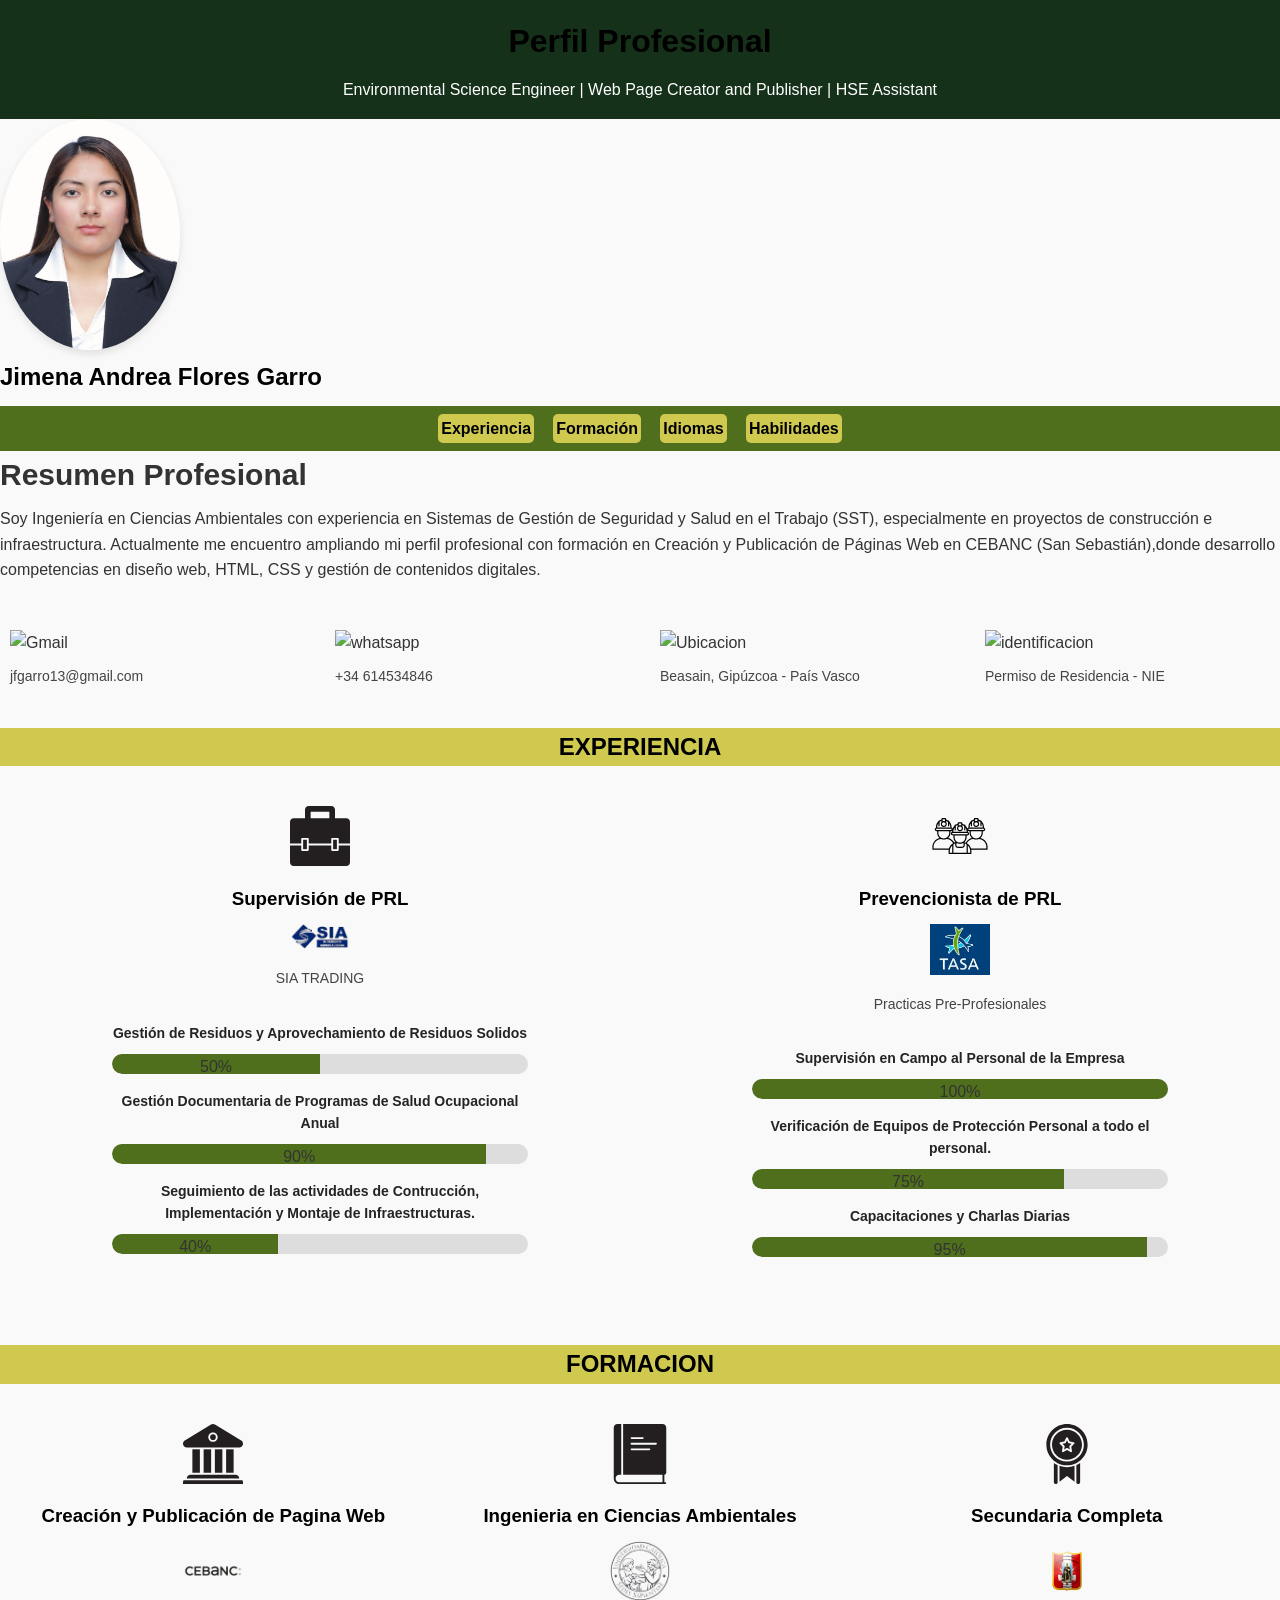
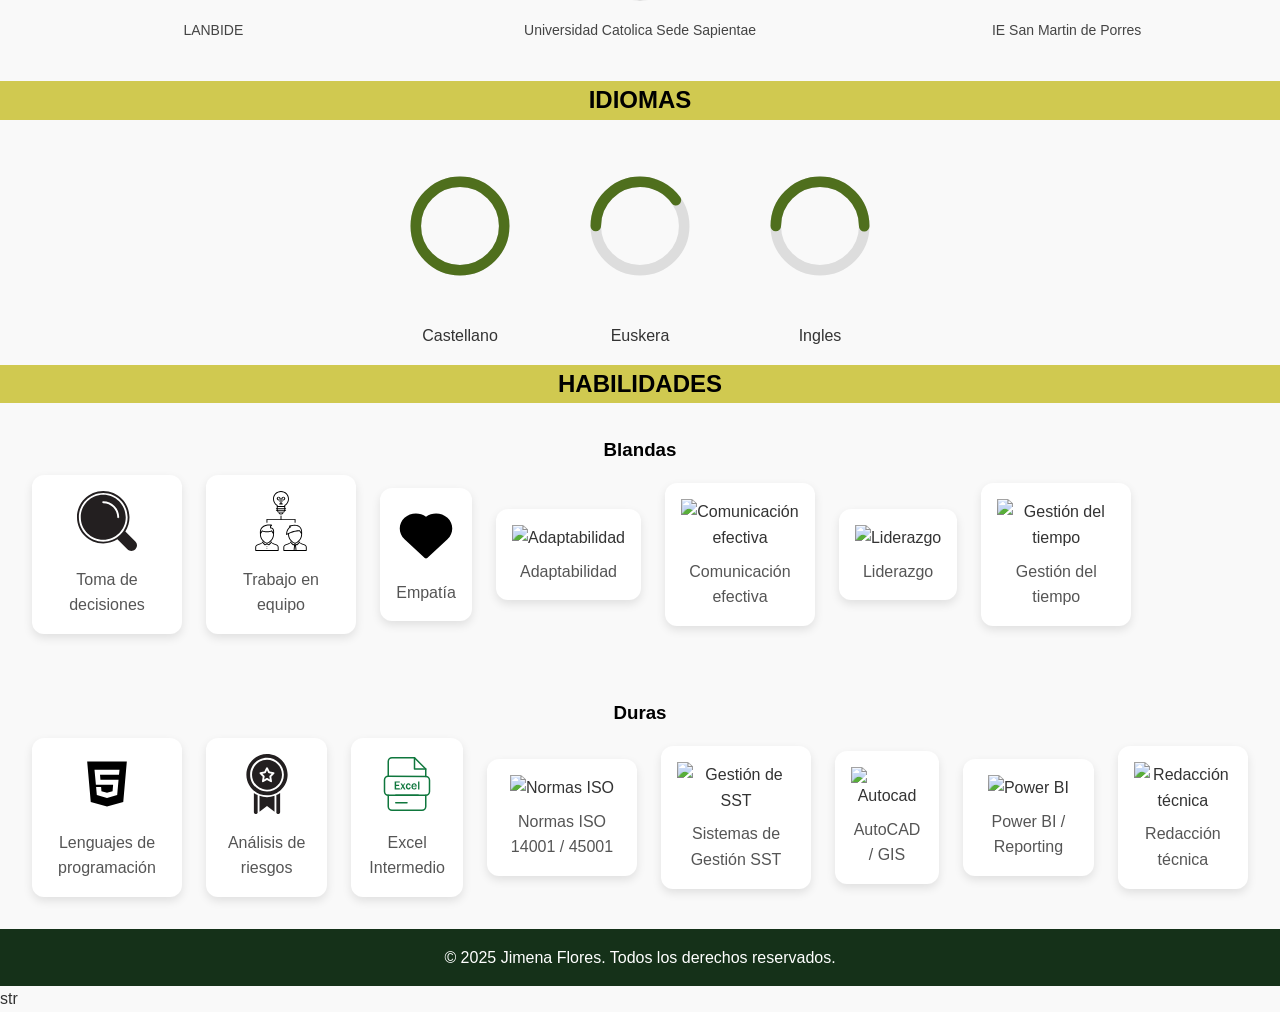
==== commit a99dd698: "añadi pagina corecta con responsive, ya que la primera no estaba a corde a lo que realizamos en clas" ====
--- a/INDEX.HTML
+++ b/INDEX.HTML
@@ -12,21 +12,21 @@
           <h1>Perfil Profesional</h1>
           <p>Environmental Science Engineer | Web Page Creator and Publisher | HSE Assistant</p>
       </header>
-      
-        <nav>
-          <ul class="menu">
-            <li><a href="#experiencia">Experiencia</a></li>
-            <li><a href="#formacion">Formación</a></li>
-            <li><a href="#idiomas">Idiomas</a></li>
-            <li><a href="#habilidades">Habilidades</a></li>
-          </ul>
-        </nav>
+    
       
         <main class="grid-container">
           <aside class="foto-perfil">
             <img src="fperfil.jpg" alt="Foto de Jimena Flores">
             <h1>Jimena Andrea Flores Garro</h1>
           </aside>
+          <nav>
+            <ul class="menu">
+              <li><a href="#experiencia">Experiencia</a></li>
+              <li><a href="#formacion">Formación</a></li>
+              <li><a href="#idiomas">Idiomas</a></li>
+              <li><a href="#habilidades">Habilidades</a></li>
+            </ul>
+          </nav>
         
           <section id="Inicio">
           <div class="item3">
@@ -276,6 +276,7 @@
     <footer>   
       <p>&copy; 2025 Jimena Flores. Todos los derechos reservados.</p>
     </footer>
+    str
 </body>
       
     
--- a/cv.css
+++ b/cv.css
@@ -1,289 +1,284 @@
 * {
-    box-sizing: border-box;
-    margin: 0;
-    padding: 0;
-  }
-  
-  body {
-    font-family: 'Segoe UI', sans-serif;
-    line-height: 1.6;
-    background-color: #f9f9f9;
-    color: #333;
-  }
-  h1 {
-    margin-bottom: 10px;
-    color: #000000;
-  }
-  h2,{
-    margin-bottom: 10px;
-    color: #131212;
-  }
-  h3 {
-    margin-bottom: 10px;
-    color: #000000
-  }
-  
-  .iconotext{
-    text-align: center;
-  }
-  header {
-    background-color: #153119;
-    color: white;
-    text-align: center;
-    padding: 1rem;
-  }
-  .menu a:hover {
-    background-color: #b4ac3c;
-  }
-  .menu {
-    display: flex;
-    flex-wrap: wrap;
-    justify-content: center;
-    background-color: #4f6f1d;
-    list-style: none;
-  }
-  
-  .menu li {
-    margin: 0.6rem;
-  }
-  
-  .menu a {
-    text-decoration: none;
-    color: black;
-    background-color: #d0c950;
-    border-radius: 5px;
-    padding: 6px 3px;
-    font-weight: bold;
-  }
-  .foto-perfil img {
-    max-width: 180px;
-    border-radius: 50%;
-    box-shadow: 0 4px 8px rgba(0,0,0,0.1);
-    align-items: center;
-  }
-
-  .item3 {
-    grid-area: main;
-  }
-  
-  .item3 > h2 {
-    font-size: 30px;
-    margin-bottom: 7px;
-  }
-  
-  .item3 > p {
-    margin-bottom: 7px;
-  }
-  @media (max-width: 768px) {
-    .icon-item {
-      width: 100px;
-      padding: 0.8rem;
-    }
-  
-    .icon-item img {
-      width: 40px;
-      height: 40px;
-    }
-  
-    .icon-item p {
-      font-size: 0.8rem;
-    }
-  } 
-.icon-row {
-    display: flex;
-    justify-content: center;
-    gap: 20px;
-    padding: 30px 0;
-    flex-wrap: wrap;
-}
-.icon-row img {
-    width: 40px;
-    height: 40px;
-}  
-.icon-item img:hover {
-  transform: scale(1.1);
-  transition: transform 0.3s;
-}
-.pasos-resumen {
-  display: flex;
-  justify-content: space-around;
+  box-sizing: border-box;
+  margin: 0;
+  padding: 0;
+}
+
+body {
+  font-family: 'Segoe UI', sans-serif;
+  line-height: 1.6;
+  background-color: #f9f9f9;
+  color: #333;
+}
+h1 {
+  margin-bottom: 10px;
+  color: #000000;
+}
+h2,{
+  margin-bottom: 10px;
+  color: #131212;
+}
+h3 {
+  margin-bottom: 10px;
+  color: #000000
+}
+
+.iconotext{
   text-align: center;
-  padding: 30px 10px;
-  flex-wrap: wrap;
-  gap: 20px;
-}
-.paso {
-  flex: 1 1 200px;
-  max-width: 500px;
-  padding: 10px;
-}
-.paso img {
-  width: 60px;
-  margin-bottom: 10px;
-}
-.paso p {
-  font-size: 14px;
-  color: #444;
-}
-.colbarra {
-  color: #000000;
+}
+header {
+  background-color: #153119;
+  color: white;
+  text-align: center;
+  padding: 1rem;
+}
+.menu a:hover {
+  background-color: #b4ac3c;
+}
+.menu {
   display: flex;
   flex-wrap: wrap;
   justify-content: center;
+  background-color: #4f6f1d;
+  list-style: none;
+}
+
+.menu li {
+  margin: 0.6rem;
+}
+
+.menu a {
+  text-decoration: none;
+  color: black;
   background-color: #d0c950;
-  list-style: none;
+  border-radius: 5px;
+  padding: 6px 3px;
+  font-weight: bold;
+}
+.foto-perfil img {
+  max-width: 180px;
+  border-radius: 50%;
+  box-shadow: 0 4px 8px rgba(0,0,0,0.1);
+  align-items: center;
+}
+
+.item3 {
+  grid-area: main;
+}
+
+.item3 > h2 {
+  font-size: 30px;
+  margin-bottom: 7px;
+}
+
+.item3 > p {
+  margin-bottom: 7px;
+}
+.icon-row {
+  display: flex;
+  justify-content: center;
+  gap: 20px;
+  padding: 30px 0;
+  flex-wrap: wrap;
+}
+.icon-row img {
+  width: 40px;
+  height: 40px;
+}  
+.icon-item img:hover {
+transform: scale(1.1);
+transition: transform 0.3s;
+}
+.pasos-resumen {
+display: flex;
+justify-content: space-around;
+text-align: center;
+padding: 30px 10px;
+flex-wrap: wrap;
+gap: 20px;
+}
+.paso {
+flex: 1 1 200px;
+max-width: 500px;
+padding: 10px;
+}
+.paso img {
+width: 60px;
+margin-bottom: 10px;
+}
+.paso p {
+font-size: 14px;
+color: #444;
+}
+.colbarra {
+color: #000000;
+display: flex;
+flex-wrap: wrap;
+justify-content: center;
+background-color: #d0c950;
+list-style: none;
 
 }
 /* Estilo para la sección de habilidades */
 .skills-section {
-  max-width: 1000px;
-  margin: auto;
-  padding: 02rem;
+max-width: 1000px;
+margin: auto;
+padding: 02rem;
 }
 
 .skills-section h2 {
-  text-align: center;
-  margin-bottom: 1rem;
-  color: #ffffff;
+text-align: center;
+margin-bottom: 1rem;
+color: #ffffff;
 }
 
 .skill {
-  margin-bottom: 1.0rem;
+margin-bottom: 1.0rem;
 }
 
 .skill p {
-  margin: 0 0 0.6rem 0;
-  font-weight: bold;
-  color: #242424;
+margin: 0 0 0.6rem 0;
+font-weight: bold;
+color: #242424;
 }
 
 .skill-bar {
-  background-color: #ddd;
-  height: 20px;
-  border-radius: 10px;
-  overflow: hidden;
+background-color: #ddd;
+height: 20px;
+border-radius: 10px;
+overflow: hidden;
 }
 
 .skill-fill {
-  height: 100%;
-  background-color: #4f6f1d;
-  border-radius: 8px 0 0 10px;
+height: 100%;
+background-color: #4f6f1d;
+border-radius: 8px 0 0 10px;
 }
 /* Gráfico circular */
 .circle-stats {
-  display: flex;
-  justify-content: center;
-  padding: 1rem;
+display: flex;
+justify-content: center;
+padding: 1rem;
 }
 .circle {
-  text-align: center;
+text-align: center;
 }
 
 .circle svg {
-  width: 100px;
-  height: 100px;
-  transform: rotate(-90deg);
-  margin: 40px;
+width: 100px;
+height: 100px;
+transform: rotate(-90deg);
+margin: 40px;
 }
 
 .bg {
-  fill: none;
-  stroke: #ddd;
-  stroke-width: 3.8;
+fill: none;
+stroke: #ddd;
+stroke-width: 3.8;
 }
 
 .progress {
-  fill: none;
-  stroke: #4f6f1d;
-  stroke-width: 3.8;
-  stroke-linecap: round;
+fill: none;
+stroke: #4f6f1d;
+stroke-width: 3.8;
+stroke-linecap: round;
 }
 
 .percentage {
-  fill: #4f6f1d;
-  font-size: 0.6em;
-  text-anchor: middle;
-  dominant-baseline: middle;
-  transform: rotate(90deg);
-}
-
-
-  @media (min-width: 768px) {
-    .grid-container {
-      grid-template-columns: 1fr 2fr;
-      grid-template-areas: 
-        "inicio inicio"
-        "experiencia experiencia"
-        "formacion formacion"
-        "idiomas idiomas"
-        "habilidades habilidades";
-    }
-    #experiencia {
-      grid-area: experiencia;
-    }
-  
-    #formacion {
-      grid-area: formacion;
-    }
-  
-    #idiomas {
-      grid-area: idiomas;
-    }
-  
-    #habilidades {
-      grid-area: habilidades;
-    }
-  }
-
+fill: #4f6f1d;
+font-size: 0.6em;
+text-anchor: middle;
+dominant-baseline: middle;
+transform: rotate(90deg);
+}
 
 /* Estilos para la sección de iconos */
 .icon-section {
-  padding: 2rem;
-  text-align: center;
-  background-color: #f9f9f9;
+padding: 2rem;
+text-align: center;
+background-color: #f9f9f9;
 }
 
 .icon-section h2 {
-  font-size: 1.8rem;
-  margin-bottom: 1.5rem;
-  color: #333;
+font-size: 1.8rem;
+margin-bottom: 1.5rem;
+color: #333;
 }
 
 .icon-flex {
-  display: flex;
-  grid-template-columns: repeat(auto-fit, minmax(120px, 1fr));
-  gap: 1.5rem;
-  justify-items: center;
-  align-items: center;
+display: flex;
+grid-template-columns: repeat(auto-fit, minmax(120px, 1fr));
+gap: 1.5rem;
+justify-items: center;
+align-items: center;
 }
 
 .icon-item {
-  background: white;
-  border-radius: 12px;
-  padding: 1rem;
-  box-shadow: 0 4px 10px rgba(0,0,0,0.1);
-  max-width: 150px;
-  transition: transform 0.3s ease;
+background: white;
+border-radius: 12px;
+padding: 1rem;
+box-shadow: 0 4px 10px rgba(0,0,0,0.1);
+max-width: 150px;
+transition: transform 0.3s ease;
 }
 
 .icon-item:hover {
-  transform: translateY(-5px);
+transform: translateY(-5px);
 }
 
 .icon-item img {
-  width: 60px;
-  height: 60px;
-  margin-bottom: 0.5rem;
+width: 60px;
+height: 60px;
+margin-bottom: 0.5rem;
 }
 
 .icon-item p {
-  font-size: 1rem;
-  color: #555;
-  margin: 0;
+font-size: 1rem;
+color: #555;
+margin: 0;
 }
 footer {
-  text-align:center; 
-  padding: 1rem; 
-  background:#153119; 
-  color:white;
-}
+text-align:center; 
+padding: 1rem; 
+background:#153119; 
+color:white;
+}
+/* RESPONSIVE */
+@media (max-width: 768px) {
+  .habilidades-container {
+    justify-content: center;
+  }
+
+  .habilidad {
+    width: 100px;
+    padding: 10px;
+  }
+
+  .habilidad img {
+    width: 35px;
+    height: 35px;
+  }
+
+  section h2 {
+    font-size: 1.5rem;
+  }
+}
+
+@media (max-width: 400px) {
+  body {
+    padding: 10px;
+  }
+
+  .container {
+    padding: 15px 15px;
+  }
+
+  .habilidad {
+    width: 90px;
+    padding: 8px;
+  }
+
+  .habilidad p {
+    font-size: 0.85rem;
+  }
+}
